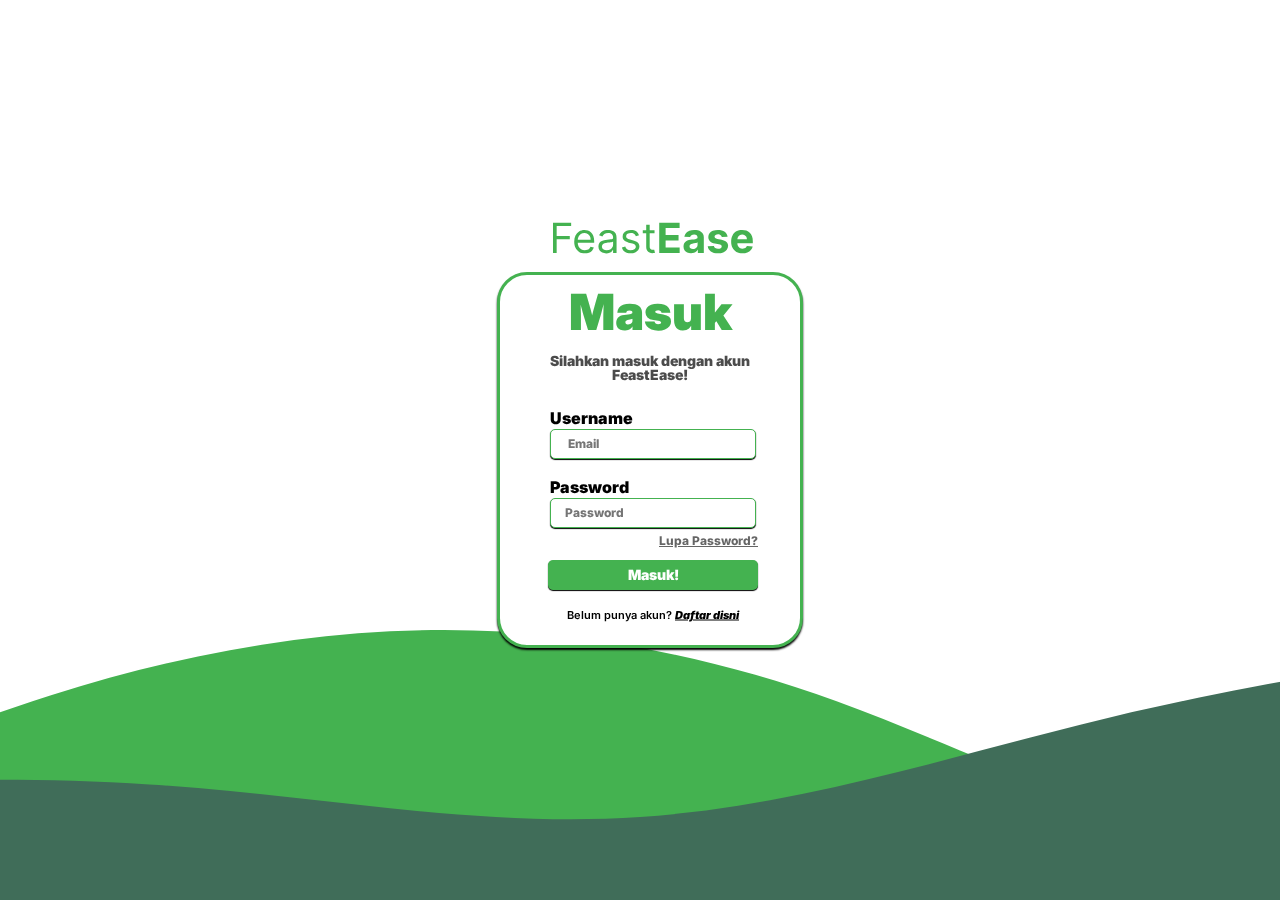
==== login.html @ 52b64118 "Add files via upload" ====
<!DOCTYPE html>
<html lang="en">
    <head>
        <meta charset="utf-8">
        <meta name="viewport" content="width=device-width, initial-scale=1.0">
        <link rel="stylesheet" href="style_login.css" /><!-- link file css "style_main.css" -->
        <link rel="preconnect" href="https://fonts.googleapis.com"><!-- link google API untuk pake font 'Inter' -->
        <link rel="preconnect" href="https://fonts.gstatic.com" crossorigin><!-- link google API untuk pake font 'Inter' -->
        <link href="https://fonts.googleapis.com/css2?family=Inter:wght@400;600&display=swap" rel="stylesheet"><!-- link google API untuk pake font 'Inter' -->
        <script src="./script.js" ></script>

        <title>
            FeastEase
        </title>
        <link rel="icon" href="./asset_login/FE_logo.svg" type="svg">
    </head>

    <body>

        

        <div class="inputBox" >

            <img  class="logo_travel" src="./asset_login/FeastEase.svg" alt="logo travelis">

            <div class="Masuk_inputbox" >Masuk</div>
            <div class="silahkan_inputbox" >Silahkan masuk dengan akun</br>FeastEase!</div>

            <form  class="form_inputbox" action="">
                <label for="">Username</label><br>
                <input type="text" placeholder="     Email"><br>
                <label for="">Password</label><br>
                <input type="password" placeholder="    Password">
            </form>

            <div class="lupaPassword" onclick="lupaPass()">Lupa Password?</div>

            <a href="index_responsive.html">
                <button class="submit_button" onclick="clickLogin()">Masuk!</button>
            </a>
            
            
            <a href="register.html">
                <div class="register_here">
                    <span class="belum_punya" >Belum punya akun? </span><span class="daftar_sini">Daftar disni</span>
                </div>
            </a>
            
        </div>

        <div>
            <img class="vector1" src="./asset_login/Vector1.svg" alt="vector 1">
            <img class="vector2" src="./asset_login/Vector2.svg" alt="vector 2">
        </div>
    </body>
</html>
---- style_login.css ----
/* Resetter web */

/* http://meyerweb.com/eric/tools/css/reset/ 
   v2.0 | 20110126
   License: none (public domain)
*/

html, body, div, span, applet, object, iframe,
h1, h2, h3, h4, h5, h6, p, blockquote, pre,
a, abbr, acronym, address, big, cite, code,
del, dfn, em, img, ins, kbd, q, s, samp,
small, strike, strong, sub, sup, tt, var,
b, u, i, center,
dl, dt, dd, ol, ul, li,
fieldset, form, label, legend,
table, caption, tbody, tfoot, thead, tr, th, td,
article, aside, canvas, details, embed, 
figure, figcaption, footer, header, hgroup, 
menu, nav, output, ruby, section, summary,
time, mark, audio, video {
	margin: 0;
	padding: 0;
	border: 0;
	font-size: 100%;
	font: inherit;
	vertical-align: baseline;
}
/* HTML5 display-role reset for older browsers */
article, aside, details, figcaption, figure, 
footer, header, hgroup, menu, nav, section {
	display: block;
}
body {
	line-height: 1;
}
ol, ul {
	list-style: none;
}
blockquote, q {
	quotes: none;
}
blockquote:before, blockquote:after,
q:before, q:after {
	content: '';
	content: none;
}
table {
	border-collapse: collapse;
	border-spacing: 0;
}

/* box */

.inputBox{
    z-index: 5;
    position: absolute;
    top: 50%;
    left: 50%;
    background-color: white;

    transform: translate(-50%, -50%);
    border: 3px solid #44B250;
    border-radius: 30px;
    
    
    margin: 10px;

    box-shadow: 0px 2px 2px #000000;

    padding-top: 240px;
    padding-bottom: 130px;
    padding-left: 150px;
    padding-right: 150px;

    max-width: 600px;
    max-height: 600px;
    
}

.logo_travel{

    position: absolute;
    transform: translate(-50%, -50%);

    max-width: 200px;
    min-height: 70px;
    top: -10%;
    left: 51%;
}
.Masuk_inputbox{
    position: absolute;
    font-family: 'Inter',sans-serif;
    transform: translate(-50%, -50%);
    font-size: 50px;
    font-weight: 1000;
    color: #44B250;
    left: 50%;
    top: 10%;
}
.silahkan_inputbox{
    position: absolute;
    font-family: 'Inter',sans-serif;
    transform: translate(-50%, -50%);
    font-size: 14px;
    font-weight: 1000;
    color: #000000;
    opacity: 70%;
    left: 50%;
    top: 25%;
    width: 220px;
    text-align: center;
}
.form_inputbox{
    position: absolute;
    transform: translate(-50%, -50%);
    
    left: 50%;
    top: 55%;
    width: 200px;
}

label{
    
    font-family: 'Inter',sans-serif;
    font-weight: 1000;
}

input{
    position: relative;

    border: 1.5px solid #44B250;
    border-radius: 5px;

    box-shadow: 0px 1px 1px #000000;

    width: 200px;
    height: 26px;

    margin-top: 2px;
    margin-bottom: 20px;
}

input[type="text"]::placeholder{
    font-family: 'Inter',sans-serif;
    font-size: 12px;
    font-weight: 800;

}
input[type="password"]::placeholder{
    font-family: 'Inter',sans-serif;
    font-size: 12px;
    font-weight: 800;

}

.lupaPassword{
    position: absolute;
    font-family: 'Inter',sans-serif;
    transform: translate(-50%, -50%);
    font-size: 12px;
    font-weight: 800;
    text-decoration: underline;
    color: #000000;
    opacity: 60%;
    left: 69.5%;
    top: 72%;
    width: 220px;
    text-align: center;
    cursor: pointer;
}

.submit_button{
    position: absolute;
    font-family: 'Inter',sans-serif;
    transform: translate(-50%, -50%);
    font-size: 14px;
    font-weight: 1000;
    color: white;

    cursor: pointer;
    
    left: 51%;
    top: 81%;
    width: 210px;
    height: 30px;
    text-align: center;

    background-color: #44B250;
    border-radius: 5px;
    border: #44B250;

    box-shadow: 0px 1px 1px #000000;
}

.submit_button:active{
    position: absolute;
    font-family: 'Inter',sans-serif;
    transform: translate(-50%, -50%);
    font-size: 14px;
    font-weight: 1000;
    color: black;

    cursor: pointer;
    
    left: 51%;
    top: 81%;
    width: 210px;
    height: 30px;
    text-align: center;

    background-color: white;
    border-radius: 5px;
    border: solid 2px #44B250;

    box-shadow: 0px 0px 0px #000000;
}

.register_here{
    position: absolute;
    font-family: 'Inter',sans-serif;
    transform: translate(-50%, -50%);
    font-size: 11px;
    
    
    color: #000000;
    left: 51%;
    top: 92%;
    width: 220px;
    text-align: center;
}

.belum_punya{
    font-weight: 600;
}
.daftar_sini{
    font-weight: 1000;
    font-style: italic;
    text-decoration: underline;
}

.vector1{
    position: fixed;
    bottom: 0;
    left: 50%;
    transform: translateX(-50%);
    max-width: 200vw;
    max-height: 30vh;
}
.vector2{
    position: fixed;
    bottom: 0;
    left: 50%;
    transform: translateX(-50%);
    max-width: 200vw;
    max-height: 30vh;
}
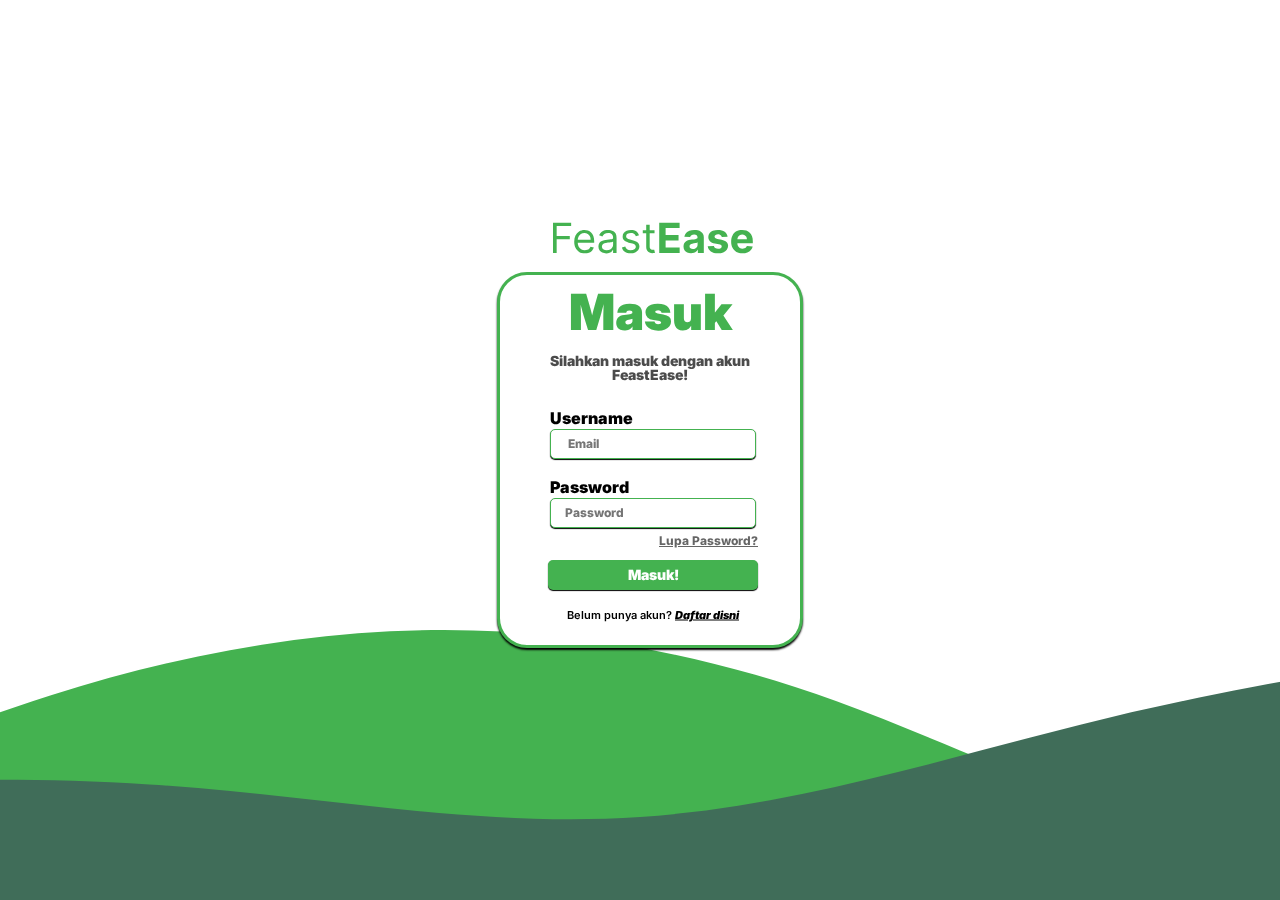
==== commit 5d14538f: "migrating" ====
--- a/login.html
+++ b/login.html
@@ -35,7 +35,7 @@
 
             <div class="lupaPassword" onclick="lupaPass()">Lupa Password?</div>
 
-            <a href="index_responsive.html">
+            <a href="./docs/index.html">
                 <button class="submit_button" onclick="clickLogin()">Masuk!</button>
             </a>
             
--- a/style_login.css
+++ b/style_login.css
@@ -51,6 +51,17 @@
 
 /* box */
 
+a{
+    display: flex;
+    justify-content: center;
+    align-items: center;
+}
+img[alt="account"]{
+    align-items: center;
+    display: flex;
+    
+}
+
 .inputBox{
     z-index: 5;
     position: absolute;
